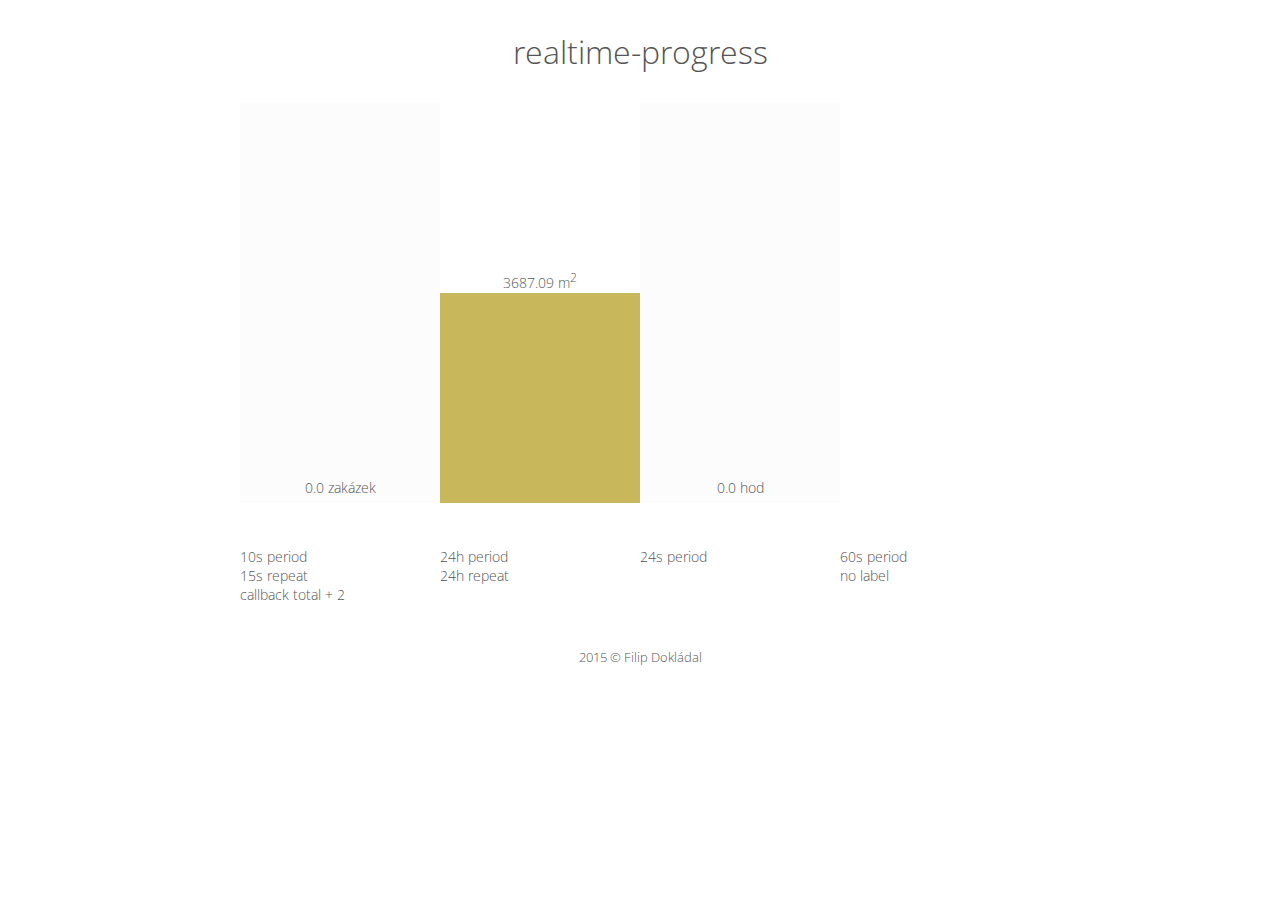
==== index.html @ 2889f36b "Create index.html" ====
<!DOCTYPE html>
<html>
<head>
<script type="text/javascript">
"use strict";
// javascript redirect
window.location.href = "demo";
</script>
</head>
<body>
<p>If you are not automatically redirected, please ensure javascript is enabled and refresh.</p>
</body>
</html>
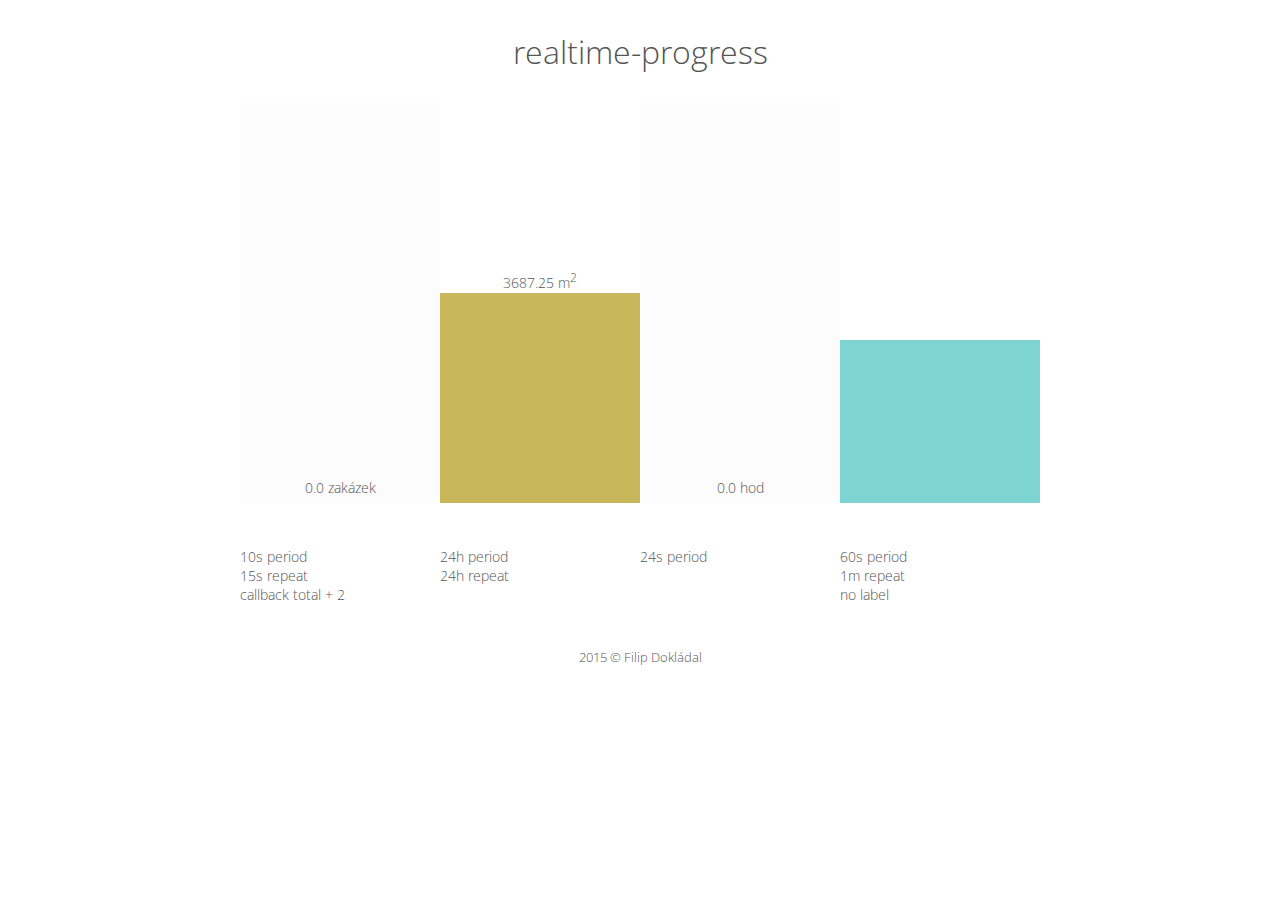
==== commit 6e1fc764: "Added reset function" ====
--- a/index.html
+++ b/index.html
@@ -4,7 +4,7 @@
 <script type="text/javascript">
 "use strict";
 // javascript redirect
-window.location.href = "demo";
+window.location.href = "demo/index.html";
 </script>
 </head>
 <body>
